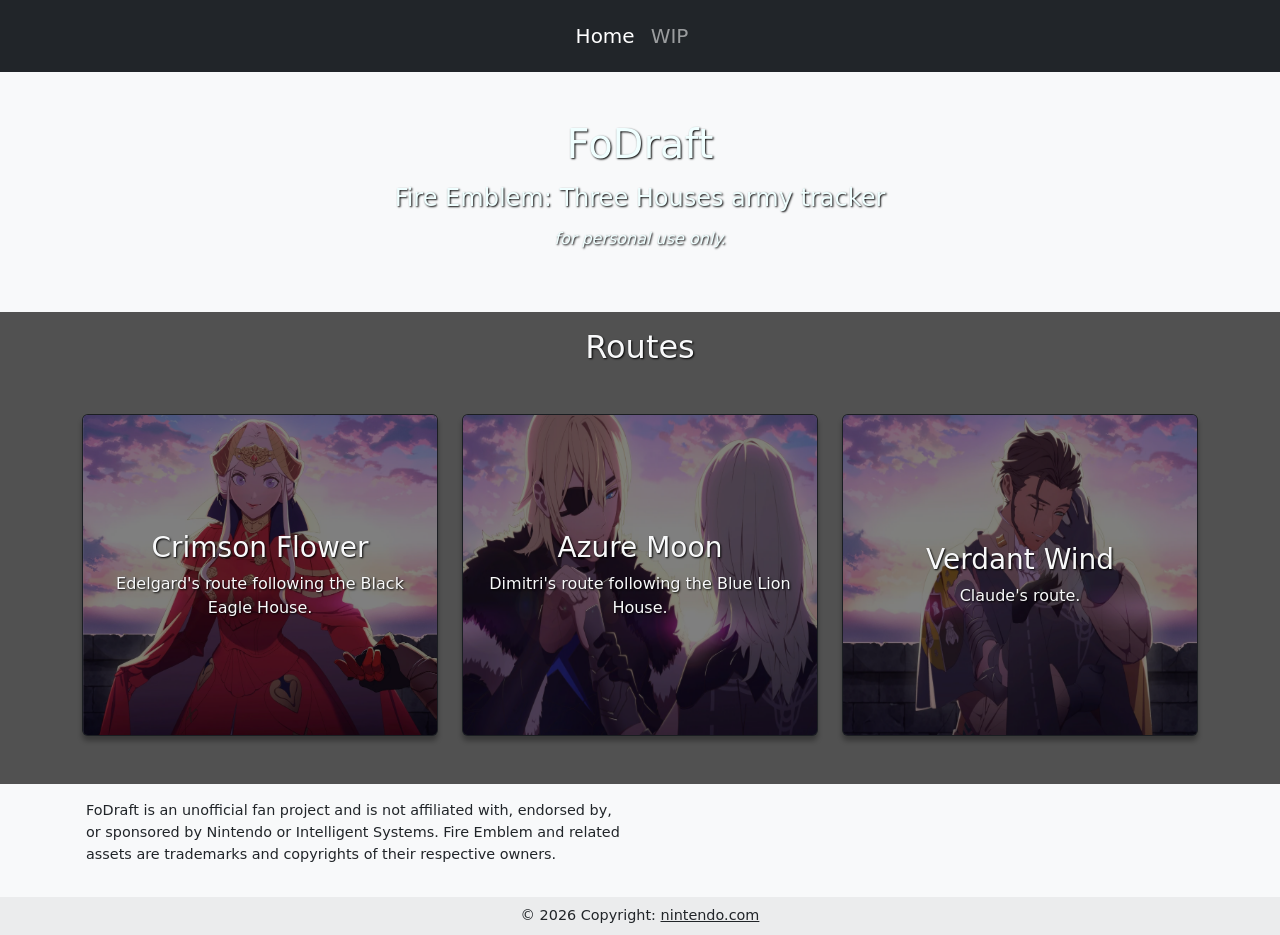
==== index.html @ 1bfec0e8 "Created project structure and static UI design for Home Page" ====
<!doctype html>
<html lang="en">
  <head>
    <meta charset="utf-8">
    <meta name="viewport" content="width=device-width, initial-scale=1">

    <!-- Bootstrap CSS -->
    <link href="https://cdn.jsdelivr.net/npm/bootstrap@5.0.2/dist/css/bootstrap.min.css" rel="stylesheet" integrity="sha384-EVSTQN3/azprG1Anm3QDgpJLIm9Nao0Yz1ztcQTwFspd3yD65VohhpuuCOmLASjC" crossorigin="anonymous">
    <link rel="stylesheet" href="assets/css/style.css">

    <title>FoDraft</title>
  </head>
  <body>
    <nav class="navbar navbar-expand navbar-dark bg-dark">
        <div class="container-fluid mx-5 justify-content-center">
            <div class="nav navbar-nav navbar-brand navbar-nav-scroll">
                <a class="nav-item nav-link active" href="index.html" aria-current="page"
                    >Home <span class="visually-hidden">(current)</span></a
                >
                <a class="nav-item nav-link" href="#">WIP</a>
            </div>
        </div>
    </nav>

    <section>
        <div class="p-5 text-center bg-body-tertiary" style="background-color: rgba(0, 0, 0, 0.3); color:azure; text-shadow: 1px 1px 2px black;">
          <h1 class="mb-3">FoDraft</h1>
          <h4 class="mb-3">Fire Emblem: Three Houses army tracker</h4>
          <h6 class="mb-3"><i>for personal use only.</i></h6>
          <!-- <a data-mdb-ripple-init class="btn btn-primary" href="" role="button">Call to action</a> -->
        </div>
    </section>

    <!-- Route Cards -->
    <section>
        <h2 class="mt-3 text-light" style="text-align: center; text-shadow: 1px 1px 2px black;">Routes</h1>
        <div class="container-md my-5">
            <div class="row">
                <div class="col-4">
                    <div class="card bg-dark text-light">
                        <img src="assets/img/misc/crimson_flower.jpg" class="card-img" alt="Edelgard Route" style="height: 20rem;">
                        <div class="card-img-overlay">
                            <h3 class="card-title">Crimson Flower</h3>
                            <p class="card-text">Edelgard's route following the Black Eagle House.</p>
                        </div>
                    </div>
                </div>
                <div class="col-4">
                    <div class="card bg-dark text-light">
                        <img src="assets/img/misc/azure_moon.jpg" class="card-img" alt="Dimitri Route" style="height: 20rem;">
                        <div class="card-img-overlay">
                            <h3 class="card-title">Azure Moon</h3>
                            <p class="card-text">Dimitri's route following the Blue Lion House.</p>
                        </div>
                    </div>
                </div>
                <div class="col-4">
                    <div class="card bg-dark text-light">
                        <img src="assets/img/misc/verdant_wind.jpg" class="card-img" alt="Claude Route" style="height: 20rem;">
                        <div class="card-img-overlay">
                            <h3 class="card-title">Verdant Wind</h3>
                            <p class="card-text">Claude's route.</p>
                        </div>
                    </div>
                </div>
            </div>
        </div>
    </section>

    <footer class="bg-body-tertiary text-center text-lg-start" style="background-color: rgb(195, 203, 209); font-size: 0.9rem;">
        <!-- Grid container -->
      <div class="container p-3">
          <!--Grid row-->
          <div class="row">
            <!--Grid column-->
            <div class="col-lg-6 col-md-12 mb-2 mb-md-0">
              <p>
                FoDraft is an unofficial fan project and is not affiliated with,
                endorsed by, or sponsored by Nintendo or Intelligent Systems.
                Fire Emblem and related assets are trademarks and copyrights of
                their respective owners.
              </p>
            </div>
          </div>
        </div>

        <!-- Copyright -->
        <div class="text-center py-2 px-3" style="background-color: rgba(0, 0, 0, 0.05);">
          © 2026 Copyright:
          <a class="text-body" href="https://www.nintendo.com/us/store/products/fire-emblem-three-houses-switch/">nintendo.com</a>
        </div>
    </footer>

    <script src="https://cdn.jsdelivr.net/npm/bootstrap@5.0.2/dist/js/bootstrap.bundle.min.js" integrity="sha384-MrcW6ZMFYlzcLA8Nl+NtUVF0sA7MsXsP1UyJoMp4YLEuNSfAP+JcXn/tWtIaxVXM" crossorigin="anonymous"></script>
  </body>
</html>
---- assets/css/style.css ----
:root {
    --bg: #515151;
}

html,
body {
    min-height: 100%;
}

body {
    background-color: var(--bg);
    min-height: 100vh;
    display: flex;
    flex-direction: column;
    margin: 0;
}

footer {
    margin-top: auto;
}

.card {
    box-shadow: 0 5px 5px rgba(0, 0, 0, 0.3);
    transition: transform 0.3s ease,
                box-shadow 0.3s ease;
}

.card:hover {
    transform: translateY(-5px);
    box-shadow: 0 12px 24px rgba(0, 0, 0, 0.35);
}

.card-img-overlay {
    background-color: rgba(0, 0, 0, 0.5);
    text-shadow: 1px 1px 2px black;
    display: flex;
    flex-direction: column;
    justify-content: center;
    text-align: center;
}
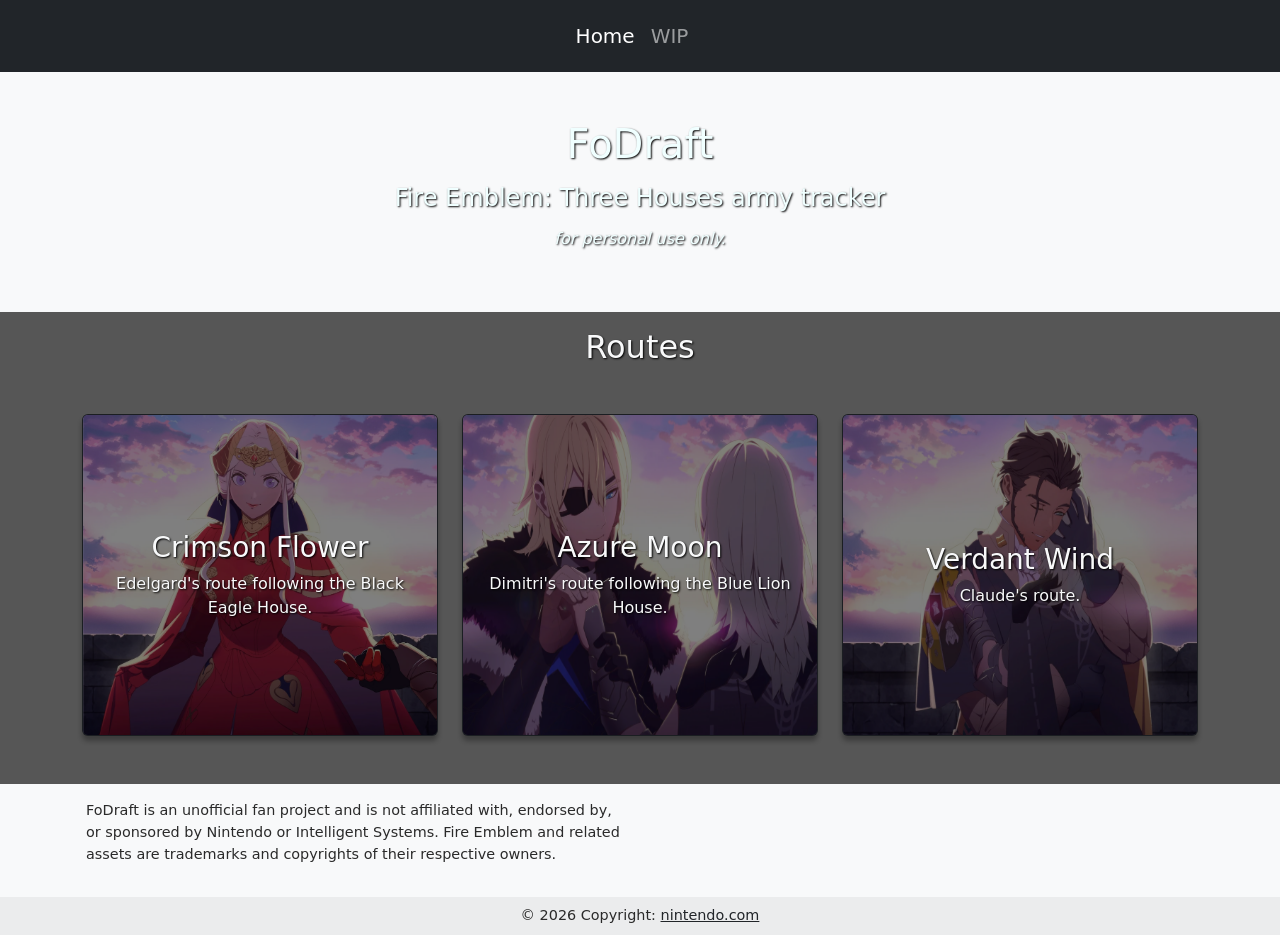
==== commit c415204f: "Added Blue Lion Unit Builder with characters, abilities, combat arts, class data" ====
--- a/index.html
+++ b/index.html
@@ -47,11 +47,13 @@
                 </div>
                 <div class="col-4">
                     <div class="card bg-dark text-light">
-                        <img src="assets/img/misc/azure_moon.jpg" class="card-img" alt="Dimitri Route" style="height: 20rem;">
-                        <div class="card-img-overlay">
-                            <h3 class="card-title">Azure Moon</h3>
-                            <p class="card-text">Dimitri's route following the Blue Lion House.</p>
-                        </div>
+                        <a href="blue_lion.html" class="text-light">
+                            <img src="assets/img/misc/azure_moon.jpg" class="card-img" alt="Dimitri Route" style="height: 20rem;">
+                            <div class="card-img-overlay">
+                                <h3 class="card-title">Azure Moon</h3>
+                                <p class="card-text">Dimitri's route following the Blue Lion House.</p>
+                            </div>
+                        </a>
                     </div>
                 </div>
                 <div class="col-4">
--- a/assets/css/style.css
+++ b/assets/css/style.css
@@ -1,5 +1,10 @@
 :root {
-    --bg: #515151;
+    --bg: #565656;
+    --panel: #d9d9d9;
+    --panel-soft: #ececec;
+    --panel-dark: #404040;
+    --text-dark: #2a2a2a;
+    --text-light: #f5f5f5;
 }
 
 html,
@@ -8,27 +13,34 @@
 }
 
 body {
-    background-color: var(--bg);
+    margin: 0;
     min-height: 100vh;
     display: flex;
     flex-direction: column;
-    margin: 0;
+    background: var(--bg);
+    color: var(--text-dark);
 }
 
 footer {
     margin-top: auto;
 }
 
+.app-shell {
+    display: flex;
+    min-height: 100vh;
+}
+
+/* Home Page */
 .card {
     box-shadow: 0 5px 5px rgba(0, 0, 0, 0.3);
-    transition: transform 0.3s ease,
-                box-shadow 0.3s ease;
-}
-
+    /* transition: transform 0.3s ease,
+                box-shadow 0.3s ease; */
+}
+/*
 .card:hover {
     transform: translateY(-5px);
     box-shadow: 0 12px 24px rgba(0, 0, 0, 0.35);
-}
+} */
 
 .card-img-overlay {
     background-color: rgba(0, 0, 0, 0.5);
@@ -37,4 +49,212 @@
     flex-direction: column;
     justify-content: center;
     text-align: center;
+}
+
+/* Army */
+.character-sidebar {
+    width: 220px;
+    background: rgba(255, 255, 255, 0.08);
+    backdrop-filter: blur(8px);
+    padding: 1rem 0.75rem;
+}
+
+.sidebar-panel {
+    display: flex;
+    flex-direction: column;
+    gap: 1rem;
+}
+
+.sidebar-heading,
+.section-title,
+.panel-title,
+.compact-section-header {
+    font-weight: 700;
+}
+
+.sidebar-heading {
+    font-size: 1rem;
+    padding-left: 0.25rem;
+    color: var(--text-light);
+}
+
+.character-list .list-group-item {
+    border: 0;
+    border-radius: 0.9rem;
+    margin-bottom: 0.65rem;
+    background: #f0f0f0;
+    color: var(--text-dark);
+    box-shadow: 0 4px 10px rgba(0, 0, 0, 0.18);
+}
+
+.character-list .list-group-item.active {
+    background: #ebebeb;
+    color: var(--text-dark);
+    border: 2px solid rgba(0, 0, 0, 0.2);
+}
+
+.app-main {
+    overflow-x: hidden;
+}
+
+.page-header {
+    position: relative;
+    overflow: hidden;
+    isolation: isolate;
+    color: var(--text-light);
+    padding-left: 0.5rem;
+    padding-bottom: 0.75rem;
+}
+
+.page-header::before {
+    content: "";
+    position: absolute;
+    inset: -0.5rem 0;
+    background-image: linear-gradient(90deg, rgba(70, 70, 70, 0.88) 0%, rgba(70, 70, 70, 0.62) 55%, rgba(70, 70, 70, 0.25) 100%), url("../img/misc/blue_lions.jpg");
+    background-repeat: no-repeat;
+    background-position: right center;
+    background-size: contain;
+    opacity: 0.18;
+    pointer-events: none;
+    z-index: -1;
+}
+
+.selected-character-title {
+    flex-wrap: wrap;
+    gap: 0.65rem;
+}
+
+.info-card {
+    background: var(--panel);
+    border: 0;
+    border-radius: 1.35rem;
+}
+
+.section-title {
+    font-size: 1.25rem;
+}
+
+.panel-title,
+.compact-section-header {
+    text-align: center;
+    margin-bottom: 0.75rem;
+}
+
+.portrait-panel {
+    max-width: 230px;
+    margin: 0 auto;
+}
+
+.badge-row {
+    display: flex;
+    justify-content: center;
+    gap: 0.35rem;
+    flex-wrap: wrap;
+}
+
+.character-portrait {
+    width: 100%;
+    max-width: 190px;
+    aspect-ratio: 1 / 1;
+    object-fit: cover;
+    border: 1px solid rgba(0, 0, 0, 0.15);
+    box-shadow: 0 4px 12px rgba(0, 0, 0, 0.2);
+    background: var(--panel-soft);
+}
+
+.stat-grid {
+    display: grid;
+    gap: 0.55rem;
+}
+
+.stat-row {
+    display: grid;
+    grid-template-columns: 1fr auto 1fr;
+    gap: 0.6rem;
+    align-items: center;
+    font-weight: 500;
+}
+
+.stat-row::before,
+.stat-row::after {
+    content: "";
+    height: 1px;
+    background: rgba(0, 0, 0, 0.16);
+}
+
+.stat-row .stat-label {
+    text-align: center;
+    min-width: 4rem;
+}
+
+.stat-row .stat-value,
+.stat-row input {
+    text-align: center;
+    border: 0;
+    border-radius: 0.65rem;
+    background: rgba(255, 255, 255, 0.7);
+    color: var(--text-dark);
+    width: 4.25rem;
+    padding: 0.25rem 0.4rem;
+}
+
+.stat-row input {
+    width: 4.5rem;
+}
+
+.combo-section {
+    display: grid;
+    grid-template-columns: 220px 1fr;
+    gap: 1rem;
+    align-items: start;
+}
+
+.combo-list {
+    display: flex;
+    flex-direction: column;
+    gap: 0.5rem;
+}
+
+.combo-select {
+    width: 100%;
+}
+
+.combo-details {
+    min-height: 120px;
+    padding: 1rem;
+    border-radius: 1rem;
+    background: var(--panel-soft);
+    box-shadow: inset 0 0 0 1px rgba(0, 0, 0, 0.08);
+}
+
+@media (max-width: 991.98px) {
+    .app-shell {
+        flex-direction: column;
+    }
+
+    .character-sidebar {
+        width: 100%;
+        border-right: 0 !important;
+        border-bottom: 1px solid rgba(255, 255, 255, 0.1);
+    }
+
+    .sidebar-panel {
+        gap: 0.5rem;
+    }
+
+    .character-list {
+        display: flex;
+        gap: 0.5rem;
+        overflow-x: auto;
+        padding-bottom: 0.25rem;
+    }
+
+    .character-list .list-group-item {
+        margin-bottom: 0;
+        white-space: nowrap;
+    }
+
+    .combo-section {
+        grid-template-columns: 1fr;
+    }
 }
